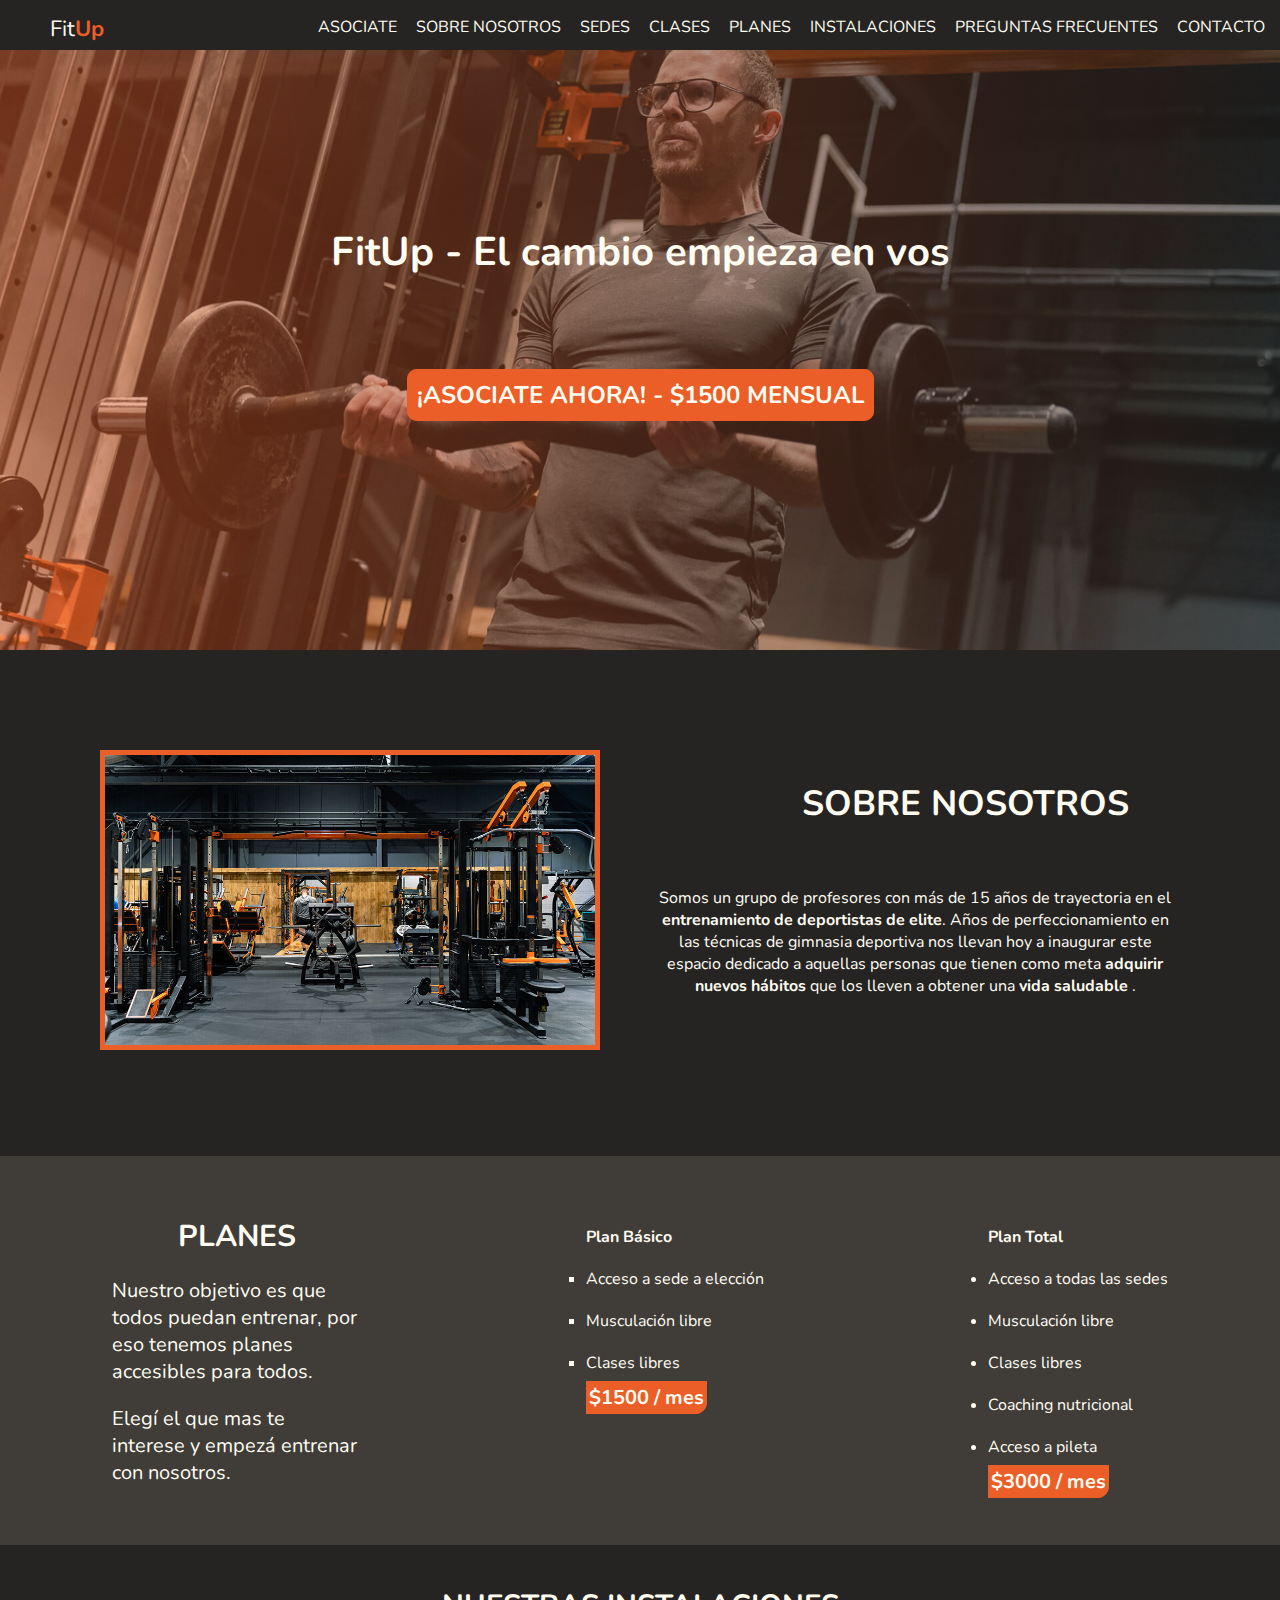
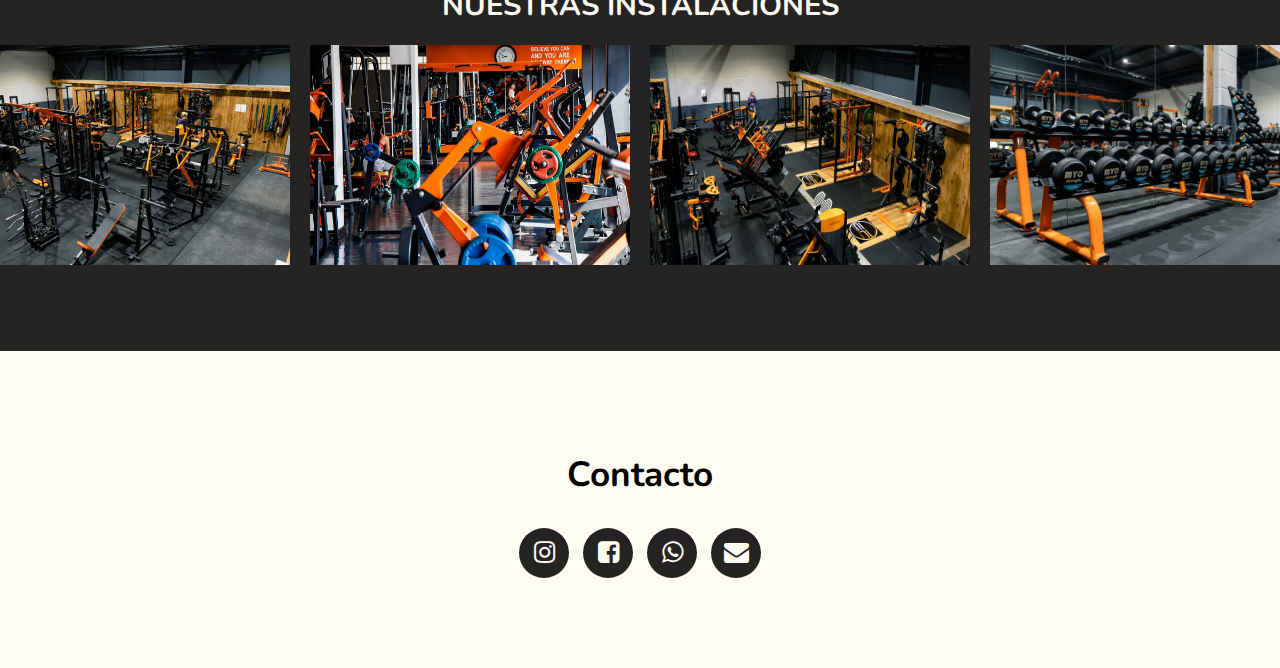
==== index.html @ 331043fe "Primer commit" ====
<!DOCTYPE html>
<html lang="en">
<head>
    <meta charset="UTF-8">
    <meta http-equiv="X-UA-Compatible" content="IE=edge">
    <meta name="viewport" content="width=device-width, initial-scale=1.0">

    <link rel="preconnect" href="https://fonts.googleapis.com">
    <link rel="preconnect" href="https://fonts.gstatic.com" crossorigin>
    <link href="https://fonts.googleapis.com/css2?family=Nunito:wght@200;300;400;600;800&display=swap" rel="stylesheet">

    <link rel="stylesheet" href="https://stackpath.bootstrapcdn.com/font-awesome/4.7.0/css/font-awesome.min.css">
    <link rel="stylesheet" href="main.css">

    <title>FitUp</title>
</head>

<body>
    
    <header id="header">
        
        <nav class="header-nav">
            <a href="#" class="header-nav-logo"> Fit<span>Up</span> </a> 
            <ul>        
                <li>
                    <a href="pages/join.html">ASOCIATE</a>
                </li>
                <li>
                    <a href="#about-us">SOBRE NOSOTROS</a>
                </li>
                <li>
                    <a href="pages/our-gyms.html">SEDES</a>
                </li>
                <li>
                    <a href="pages/classes.html">CLASES</a>
                </li>
                <li>
                    <a href="#memberships">PLANES</a>
                </li>
                <li>
                    <a href="#features">INSTALACIONES</a>
                </li>
                <li>
                    <a href="pages/faq.html">PREGUNTAS FRECUENTES</a>
                </li>
                <li>
                    <a href="#contact">CONTACTO</a>
                </li>
            </ul>
        </nav>

        <div class="home-header">

            <div class="home-header-title">
                <h1>FitUp - El cambio empieza en vos</h1>
            </div>

            <div class="home-header-subtitle">
                <h2>
                <a href="pages/join.html">¡ASOCIATE AHORA! - $1500 MENSUAL</a>        
                </h2>
            </div>

        </div>

    </header>

    <main>

        <section id="about-us">

            <div class="about-us-text">   

                <div class="about-us-title">
                    <h3>SOBRE NOSOTROS</h3>
                </div>
                
                <div class="about-us-subtitle">
                    <p>Somos un grupo de profesores con más de 15 años de trayectoria en el <span>entrenamiento de deportistas de elite</span>. Años de perfeccionamiento en las técnicas de gimnasia deportiva nos llevan hoy a inaugurar este espacio dedicado a aquellas personas que tienen como meta <span>adquirir nuevos hábitos</span> que los lleven a obtener una <span>vida saludable</span> .</p>
                </div>

            </div>

            <div>    
                <img src="img/gym-1.jpg" alt="aboutus">
            </div>

        </section>

        <section id="memberships">

                <div class="memberships-title">
                    <h3>PLANES</h3>
                    <p>Nuestro objetivo es que todos puedan entrenar, por eso tenemos planes accesibles para todos.</p>
                    <p>Elegí el que mas te interese y empezá entrenar con nosotros.</p>
                </div>
                
                <div class="memberships-basic">
                    <h4>Plan Básico</h4>
                    <ul>
                        <li>Acceso a sede a elección</li>
                        <li>Musculación libre</li>
                        <li>Clases libres</li>
                    </ul>
                    <a href="pages/join.html">$1500 / mes</a>
                </div>
                
                <div class="memberships-full">
                    <h4>Plan Total</h4>
                    <ul>
                        <li>Acceso a todas las sedes</li>
                        <li>Musculación libre</li>
                        <li>Clases libres</li>
                        <li>Coaching nutricional</li>
                        <li>Acceso a pileta</li>
                    </ul>
                    <a href="pages/join.html">$3000 / mes</a>
                </div>
            
        </section>
        
        <section id="features">

            <div class="features-title">
                <h3>NUESTRAS INSTALACIONES</h3>
            </div>

            <div class="features-images">
                
                <div>
                    <a href="#image-gym-2">
                        <img src="img/gym-2.jpg" alt="features">
                    </a>
                </div>

                <div>
                    <a href="#image-gym-3">
                        <img src="img/gym-3.jpg" alt="features">
                    </a>
                </div>

                <div>
                    <a href="#image-gym-4">
                        <img src="img/gym-4.jpg" alt="features">
                    </a>
                </div>

                <div>
                    <a href="#image-gym-5">
                        <img src="img/gym-5.jpg" alt="features">
                    </a>
                </div>

            </div>

        </section>

    </main>

    <footer id="contact">

        <div>

            <div class="contact-title">
                <h3>Contacto</h3>
            </div>

            <div class="contact-socials">
                <ul>
                    <li><a href="https://instagram.com" class="instagram" target="_blank"><i class="fa fa-instagram"></i></a></li>
                    <li><a href="https://facebook.com" class="facebook" target="_blank"><i class="fa fa-facebook-square"></i></a></li>
                    <li><a href="https://web.whatsapp.com/" class="whatsapp" target="_blank"><i class="fa fa-whatsapp"></i></a></li>
                    <li><a href="https://gmail.com" class="mail" target="_blank"><i class="fa fa-envelope"></i></a></li>
                </ul>
            </div>

        </div>

    </footer>


</body>
</html>
---- main.css ----
* {
    margin: 0px;
    padding: 0px;
    box-sizing: border-box;
    font-family: 'Nunito', sans-serif;
    text-decoration: none;
}

body {
    min-height: 100vh;
}

#header {
    color: #fffcf2;
}

.header-nav {
    display: flex;
    background-color: #252422;
    justify-content: space-between;
    height: 50px;
}

.header-nav-logo {
    color: #fffcf2;
    margin-left: 50px;
    margin-top: 2px;
    font-size: 22px;
}

.header-nav span {
    color: #eb5e28;
    font-weight: bolder;
}

.header-nav a {
    padding-top: 12px;
    color: #fffcf2;
}

.header-nav ul {
    list-style-type: none;  
} 

.header-nav ul li {
    display: inline-block;
    margin-top: 6px;
    margin-right: 15px;
    margin-bottom: 8px;
}

.home-header {
    background-image: linear-gradient(to right,#eb5f2875,#25242291), url(img/man-lifting.jpg);
    background-size: cover;
    background-repeat: no-repeat;
    background-position: center;
    height: 600px;
    text-align: center;
}

.home-header-title {
    padding: 175px 0px 100px 0px;
    font-size: 20px;
}

.home-header-subtitle a {
    color: #fffcf2;
    border: solid 2px #eb5e28;
    background-color: #eb5e28;
    border-radius: 10px;
    padding: 8px;
}

#about-us {
    display: flex;
    flex-direction: row-reverse;
    background-color: #252422;
    padding: 100px 0px;
    color: #fffcf2;
}

.about-us-text {
    display: flex;
    flex-direction: column;
}

.about-us-title {
    text-align: center;
    margin: 30px 0px 60px 0px;
    font-size: 30px;
}

.about-us-subtitle {
    text-align: center;
    margin: 0px 100px 0px 0px;
}

.about-us-subtitle span {
    font-weight: bolder;
}

#about-us img {
    width: 500px;
    height: 300px;
    margin: 0px 50px 0px 100px;
    border: solid #eb5f28 5px;
}

#memberships {
    display: flex;
    background-color: #403d39;
    padding: 60px 0px 50px 0px;
    justify-content: space-around;
    color: #fffcf2;
}

#memberships h4, li {
    padding: 10px 0px;
}

.memberships-title {
    width: 250px;
}

.memberships-title h3{
    font-size: 30px;
    text-align: center;
}

.memberships-title p{
    font-size: 20px;
    justify-content: center;
    padding-top: 20px;
}


.memberships-basic ul {
    list-style-type: square;
}

.memberships-basic a {
    border: solid #eb5e28;
    border-bottom-right-radius: 12px;
    margin-top: 35px;
    font-size: 20px;
    background: #eb5e28;
    font-weight: bolder;
    color: #fffcf2;
}

.memberships-full ul {
    list-style-type: disc;
}

.memberships-full a {
    border: solid #eb5e28;
    border-bottom-right-radius: 12px;
    font-size: 20px;
    background: #eb5e28;
    font-weight: bolder;
    color: #fffcf2;
}

#features {
    background-color: #252422;
    color: #fffcf2;
    padding: 40px 0px 80px 0px;
}

.features-title {
    display: flex;
    justify-content: center;
    font-size: 25px;
    margin-bottom: 20px;
}

.features-images {
    display: flex;
    justify-content: center;
}

.features-images img {
    width: 320px;
    height: 220px;
    margin: 0px 10px;
    transition: 300ms;
}

.features-images img:hover {
    transform: scale(1.07)
}

#contact {
    display: flex;
    background-color: #fffcf2;
    padding: 100px 0px;
    justify-content: center;
    position: sticky;
    top: 100%;
}

.contact-title {
    font-size: 30px;
    text-align: center;
    margin-bottom: 20px;
}

.contact-socials ul li {
    display: inline-block;
    margin: 0 5px;
    width: 50px;
    height: 50px;
    text-align: center;
}

.contact-socials ul li a {
    display: block;
    background: #252422;
    color: #fffcf2;
    line-height: 50px;
    font-size: 25px;
    border-radius: 50px;
}

.contact-socials ul li .instagram:hover {
    background: #eb5e28;
}

.contact-socials ul li .facebook:hover {
    background: #eb5e28;
}

.contact-socials ul li .whatsapp:hover {
    background: #eb5e28;
}

.contact-socials ul li .mail:hover {
    background: #eb5e28;
}

.contact-socials ul li .phone:hover {
    background: #eb5e28;
}

#join {
    background-color: #252422;
    color: #fffcf2;
    height: 650px;
}

.join-complete-form p {
    display: flex;
    justify-content: center;
    padding: 5px;
    font-weight: bolder;
}

.join-complete-form input, select {
    margin-left: 10px;
    margin-right: 10px;
    font-size: 15px;
    font-weight: bolder;
}

.join-title {
    display: flex;
    justify-content: center;
    padding: 30px;
}

.join-create-account {
    display: flex;
    justify-content: center;
}

.join-mail-password {
    display: flex;
    justify-content: center;
    padding: 10px;
}

.join-personal-data {
    display: flex;
    justify-content: center;
    padding: 10px;
    align-items: baseline;
}

.join-name-lastname {
    display: flex;
    justify-content: center;
    padding: 10px;
}

.join-identitynumber-gender {
    display: flex;
    justify-content: center;
    padding: 10px;
}

.join-membership-selection {
    display: flex;
    justify-content: center;
    padding: 10px;
}

.join-membership-options {
    display: flex;
    justify-content: center;
    padding: 10px;
}

.join-payment-method {
    display: flex;
    justify-content: center;
    padding: 10px;
}

.join-payment-method-options {
    display: flex;
    justify-content: center;
    padding: 10px;
}

.join-send-info {
    display: flex;
    justify-content: center;
    padding: 10px;
}

.join-send-info input {
    padding: 2px;
}

#our-gyms {
    background-color: #252422;
    color: #fffcf2;
    padding-bottom: 50px;
    padding-top: 20px;
}

.our-gyms-title {
    display: flex;
    justify-content: center;
    margin-bottom: 20px;
}

.our-gyms-branchs {
    display: flex;
    justify-content: space-around;
    flex-wrap: wrap;
}

.our-gyms-branchs h4 {
    color: #eb5e28;
}

.our-gyms-branchs-belgrano {
    display: flex;
    flex-direction: column;
    justify-content: center;
    text-align: center;
    width: 700px;
    height: 200px;
}

.our-gyms-branchs-boedo {
    display: flex;
    flex-direction: column;
    justify-content: center;
    text-align: center;
    width: 700px;
    height: 200px;
}

.our-gyms-branchs-caballito {
    display: flex;
    flex-direction: column;
    justify-content: center;
    text-align: center;
    width: 700px;
    height: 200px;
}

.our-gyms-branchs-palermo {
    display: flex;
    flex-direction: column;
    justify-content: center;
    text-align: center;
    width: 700px;
    height: 200px;
}

.our-gyms-branchs-recoleta {
    display: flex;
    flex-direction: column;
    justify-content: center;
    text-align: center;
    width: 700px;
    height: 200px;
}

.our-gyms-branchs-vicentelopez {
    display: flex;
    flex-direction: column;
    justify-content: center;
    text-align: center;
    width: 700px;
    height: 200px;
}

.our-gyms-adress {
    display: flex;
    justify-content: center;
    margin: 10px;
    align-items: baseline;
}

.our-gyms-adress i {
    margin-right: 5px;
}

.our-gyms-times {
    display: flex;
    justify-content: center;
    margin: 10px;
    flex-direction: column;
}

.our-gyms-times i{
    font-size: larger;
}

.our-gyms-phone {
    display: flex;
    justify-content: center;
    margin: 10px;
    align-items: baseline;
}

.our-gyms-phone i {
    margin-right: 5px;
}

#classes {
    background-color: #252422;
    color: #fffcf2;
    padding-bottom: 50px;
}

.classes-title {
    display: flex;
    justify-content: center;
    padding: 35px 0px;
}

.classes-complete-table {
    display: flex;
    justify-content: center;
}

.classes-complete-table th {
    background-color: #eb5e28;
    text-align: center;
    height: 35px;
    width: 175px;
}

.classes-complete-table tr {
    text-align: center;
}

.classes-complete-table td p {
    padding: 10px;
    border-bottom: solid #eb5e28 1px;
    border-right: solid #eb5e28 1px;
    border-left: solid #eb5e28 1px;
}

#faq {
    background-color: #252422;
    color: #fffcf2;
}

.faq-title {
    display: flex;
    justify-content: center;
    padding-top: 20px;
}

.faq-complete-questions {
    height: 500px;
}

.faq-questions {
    display: flex;
    flex-direction: column;
    margin: 40px;
    border-bottom: solid #eb5f28 0.5px;
    border-left: solid #eb5f28 0.5px;
    padding-left: 15px;
    padding-bottom: 5px;
}
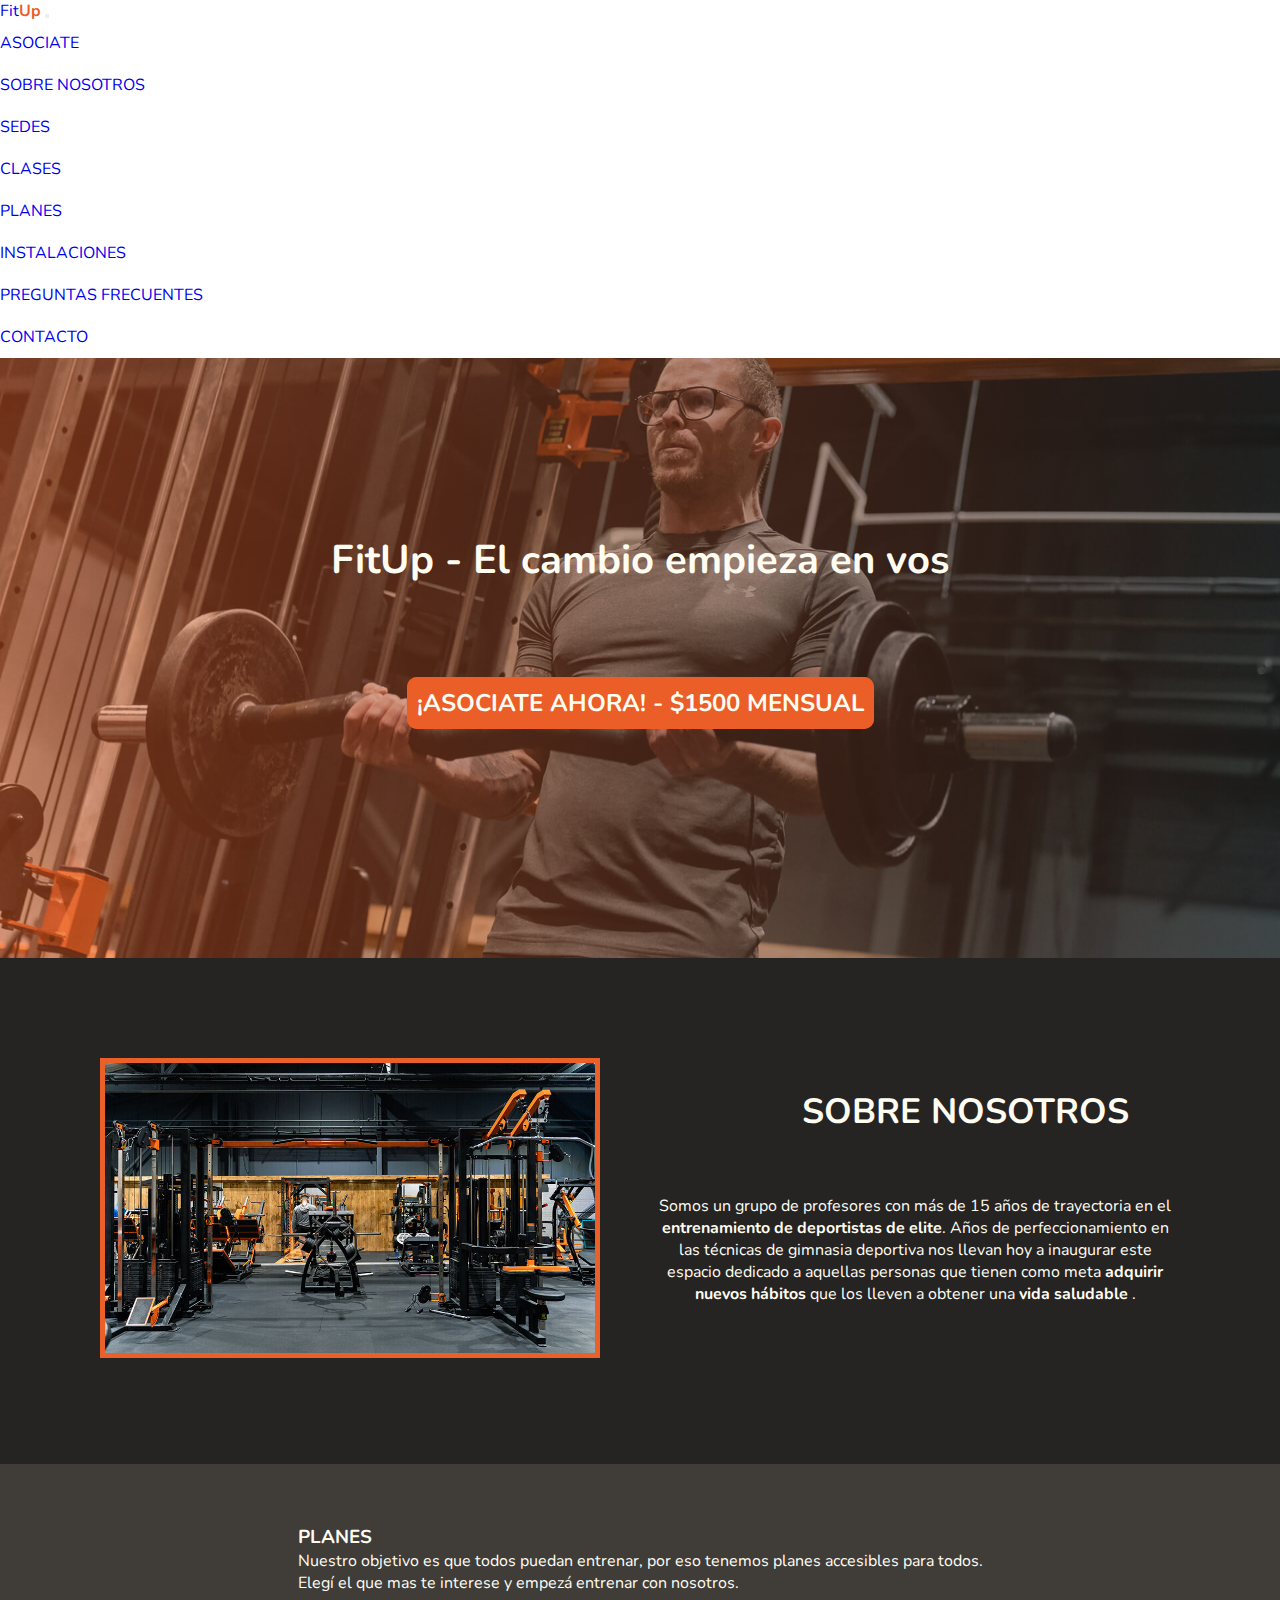
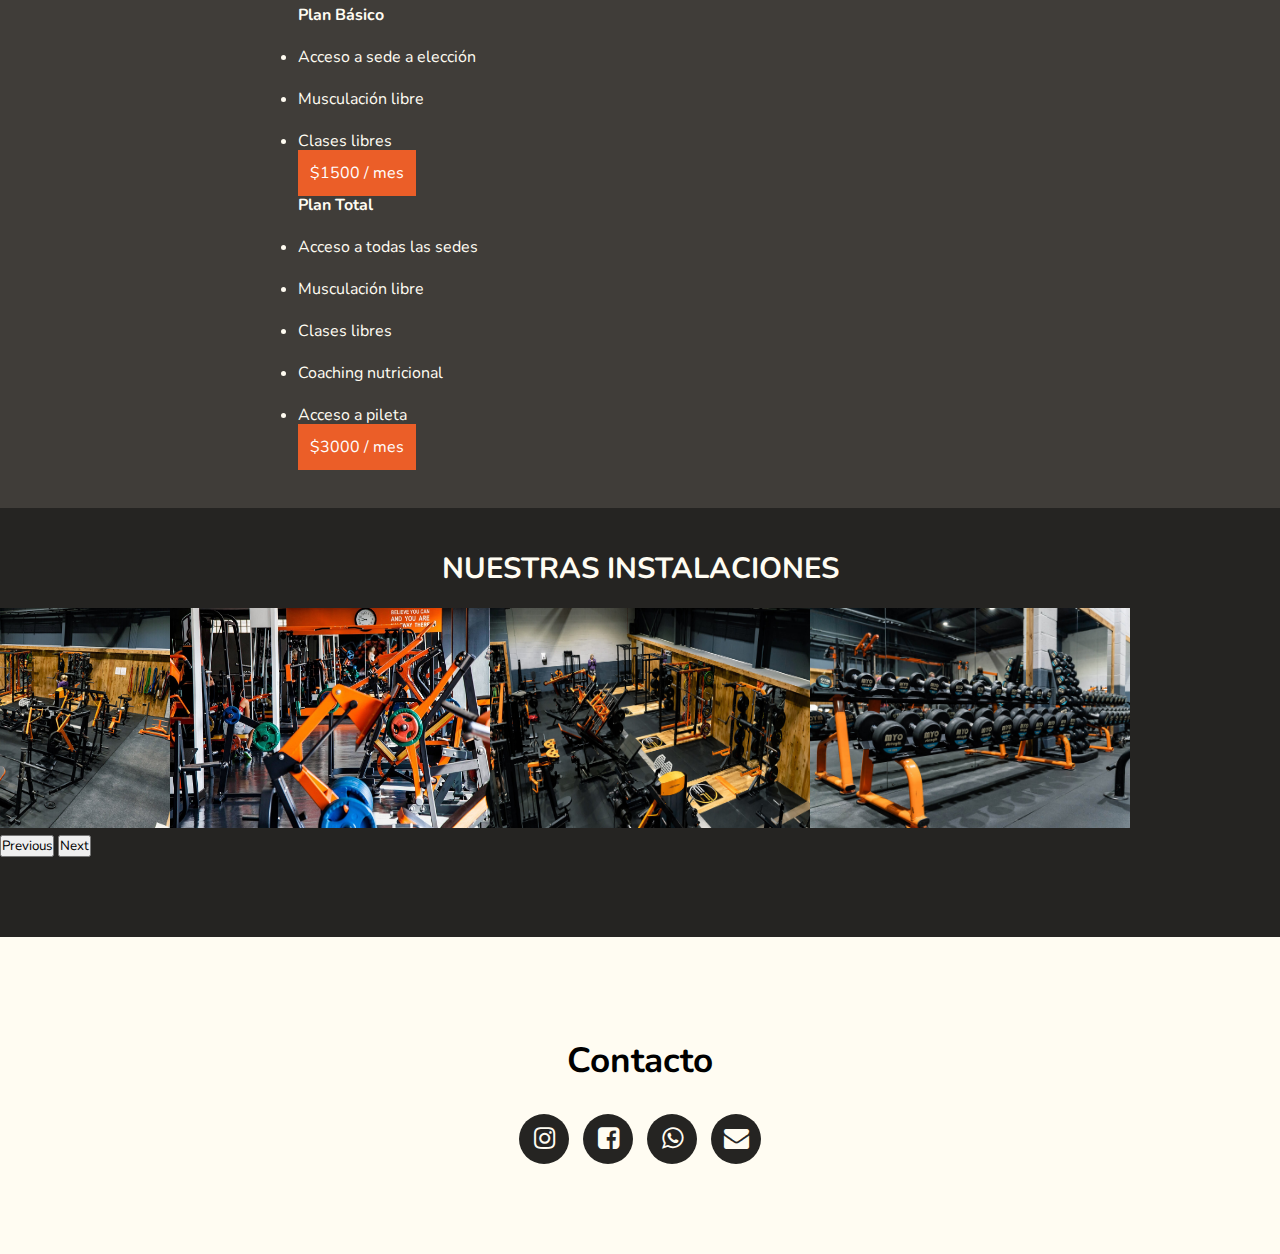
==== commit 599e0dd2: "Segundo commit" ====
--- a/index.html
+++ b/index.html
@@ -4,6 +4,8 @@
     <meta charset="UTF-8">
     <meta http-equiv="X-UA-Compatible" content="IE=edge">
     <meta name="viewport" content="width=device-width, initial-scale=1.0">
+    
+    <link href="https://cdn.jsdelivr.net/npm/bootstrap@5.1.3/dist/css/bootstrap.min.css" rel="stylesheet" integrity="sha384-1BmE4kWBq78iYhFldvKuhfTAU6auU8tT94WrHftjDbrCEXSU1oBoqyl2QvZ6jIW3" crossorigin="anonymous">
 
     <link rel="preconnect" href="https://fonts.googleapis.com">
     <link rel="preconnect" href="https://fonts.gstatic.com" crossorigin>
@@ -19,35 +21,42 @@
     
     <header id="header">
         
-        <nav class="header-nav">
-            <a href="#" class="header-nav-logo"> Fit<span>Up</span> </a> 
-            <ul>        
-                <li>
-                    <a href="pages/join.html">ASOCIATE</a>
-                </li>
-                <li>
-                    <a href="#about-us">SOBRE NOSOTROS</a>
-                </li>
-                <li>
-                    <a href="pages/our-gyms.html">SEDES</a>
-                </li>
-                <li>
-                    <a href="pages/classes.html">CLASES</a>
-                </li>
-                <li>
-                    <a href="#memberships">PLANES</a>
-                </li>
-                <li>
-                    <a href="#features">INSTALACIONES</a>
-                </li>
-                <li>
-                    <a href="pages/faq.html">PREGUNTAS FRECUENTES</a>
-                </li>
-                <li>
-                    <a href="#contact">CONTACTO</a>
-                </li>
-            </ul>
-        </nav>
+        <nav class="navbar navbar-expand-lg navbar-dark bg-black">
+            <div class="container-fluid">
+              <a class="navbar-brand" href="#">Fit<span>Up</span></a>
+              <button class="navbar-toggler" type="button" data-bs-toggle="collapse" data-bs-target="#navbarSupportedContent" aria-controls="navbarSupportedContent" aria-expanded="false" aria-label="Toggle navigation">
+                <span class="navbar-toggler-icon"></span>
+              </button>
+              <div class="collapse navbar-collapse" id="navbarSupportedContent">
+                <ul class="navbar-nav me-auto mb-2 mb-lg-0">
+                  <li class="nav-item">
+                    <a class="nav-link active" aria-current="page" href="pages/join.html">ASOCIATE</a>
+                  </li>
+                  <li class="nav-item">
+                    <a class="nav-link active" aria-current="page" href="#">SOBRE NOSOTROS</a>
+                  </li>
+                  <li class="nav-item">
+                    <a class="nav-link active" aria-current="page" href="pages/our-gyms.html">SEDES</a>
+                  </li>
+                  <li class="nav-item">
+                    <a class="nav-link active" aria-current="page" href="pages/classes.html">CLASES</a>
+                  </li>
+                  <li class="nav-item">
+                    <a class="nav-link active" aria-current="page" href="#">PLANES</a>
+                  </li>
+                  <li class="nav-item">
+                    <a class="nav-link active" aria-current="page" href="#">INSTALACIONES</a>
+                  </li>
+                  <li class="nav-item">
+                    <a class="nav-link active" aria-current="page" href="pages/faq.html">PREGUNTAS FRECUENTES</a>
+                  </li>
+                  <li class="nav-item">
+                    <a class="nav-link active" aria-current="page" href="#">CONTACTO</a>
+                  </li>
+                </ul>
+              </div>
+            </div>
+          </nav>
 
         <div class="home-header">
 
@@ -89,13 +98,14 @@
 
         <section id="memberships">
 
-                <div class="memberships-title">
+            <div class="container">
+                <div class="row">
+                  <div class="col">
                     <h3>PLANES</h3>
                     <p>Nuestro objetivo es que todos puedan entrenar, por eso tenemos planes accesibles para todos.</p>
                     <p>Elegí el que mas te interese y empezá entrenar con nosotros.</p>
-                </div>
-                
-                <div class="memberships-basic">
+                  </div>
+                  <div class="col">
                     <h4>Plan Básico</h4>
                     <ul>
                         <li>Acceso a sede a elección</li>
@@ -103,9 +113,8 @@
                         <li>Clases libres</li>
                     </ul>
                     <a href="pages/join.html">$1500 / mes</a>
-                </div>
-                
-                <div class="memberships-full">
+                  </div>
+                  <div class="col">
                     <h4>Plan Total</h4>
                     <ul>
                         <li>Acceso a todas las sedes</li>
@@ -115,7 +124,9 @@
                         <li>Acceso a pileta</li>
                     </ul>
                     <a href="pages/join.html">$3000 / mes</a>
+                  </div>
                 </div>
+              </div>
             
         </section>
         
@@ -125,33 +136,30 @@
                 <h3>NUESTRAS INSTALACIONES</h3>
             </div>
 
-            <div class="features-images">
-                
-                <div>
-                    <a href="#image-gym-2">
-                        <img src="img/gym-2.jpg" alt="features">
-                    </a>
+            <div id="carouselExampleControls" class="carousel slide" data-bs-ride="carousel">
+                <div class="carousel-inner">
+                  <div class="carousel-item active">
+                    <img src="img/gym-2.jpg" class="d-block" alt="...">
+                  </div>
+                  <div class="carousel-item">
+                    <img src="img/gym-3.jpg" class="d-block" alt="...">
+                  </div>
+                  <div class="carousel-item">
+                    <img src="img/gym-4.jpg" class="d-block" alt="...">
+                  </div>
+                  <div class="carousel-item">
+                    <img src="img/gym-5.jpg" class="d-block" alt="...">
+                  </div>
                 </div>
-
-                <div>
-                    <a href="#image-gym-3">
-                        <img src="img/gym-3.jpg" alt="features">
-                    </a>
-                </div>
-
-                <div>
-                    <a href="#image-gym-4">
-                        <img src="img/gym-4.jpg" alt="features">
-                    </a>
-                </div>
-
-                <div>
-                    <a href="#image-gym-5">
-                        <img src="img/gym-5.jpg" alt="features">
-                    </a>
-                </div>
-
-            </div>
+                <button class="carousel-control-prev" type="button" data-bs-target="#carouselExampleControls" data-bs-slide="prev">
+                  <span class="carousel-control-prev-icon" aria-hidden="true"></span>
+                  <span class="visually-hidden">Previous</span>
+                </button>
+                <button class="carousel-control-next" type="button" data-bs-target="#carouselExampleControls" data-bs-slide="next">
+                  <span class="carousel-control-next-icon" aria-hidden="true"></span>
+                  <span class="visually-hidden">Next</span>
+                </button>
+              </div>
 
         </section>
 
@@ -178,6 +186,7 @@
 
     </footer>
 
+    <script src="https://cdn.jsdelivr.net/npm/bootstrap@5.1.3/dist/js/bootstrap.bundle.min.js" integrity="sha384-ka7Sk0Gln4gmtz2MlQnikT1wXgYsOg+OMhuP+IlRH9sENBO0LRn5q+8nbTov4+1p" crossorigin="anonymous"></script>
 
 </body>
 </html>--- a/main.css
+++ b/main.css
@@ -14,39 +14,24 @@
     color: #fffcf2;
 }
 
-.header-nav {
-    display: flex;
-    background-color: #252422;
-    justify-content: space-between;
-    height: 50px;
-}
-
-.header-nav-logo {
-    color: #fffcf2;
-    margin-left: 50px;
-    margin-top: 2px;
-    font-size: 22px;
-}
-
-.header-nav span {
+.navbar-brand span {
     color: #eb5e28;
     font-weight: bolder;
 }
 
-.header-nav a {
-    padding-top: 12px;
-    color: #fffcf2;
-}
-
-.header-nav ul {
-    list-style-type: none;  
-} 
-
-.header-nav ul li {
-    display: inline-block;
-    margin-top: 6px;
-    margin-right: 15px;
-    margin-bottom: 8px;
+.carousel-inner {
+    display: flex;
+    justify-content: center;
+    padding-right: 300px;
+}
+
+.carousel-item img {
+    width: 320px;
+    height: 220px;
+}
+
+.nav-item a:hover {
+    color: #eb5e28 !important;
 }
 
 .home-header {
@@ -106,6 +91,13 @@
     border: solid #eb5f28 5px;
 }
 
+.col a {
+    border: solid 2px #eb5e28;
+    padding: 10px;
+    color: white;
+    background-color: #eb5e28;
+}
+
 #memberships {
     display: flex;
     background-color: #403d39;
@@ -243,93 +235,17 @@
 }
 
 #join {
-    background-color: #252422;
+    background-color: black;
     color: #fffcf2;
     height: 650px;
 }
 
-.join-complete-form p {
-    display: flex;
-    justify-content: center;
-    padding: 5px;
-    font-weight: bolder;
-}
-
-.join-complete-form input, select {
-    margin-left: 10px;
-    margin-right: 10px;
-    font-size: 15px;
-    font-weight: bolder;
-}
-
 .join-title {
-    display: flex;
-    justify-content: center;
-    padding: 30px;
-}
-
-.join-create-account {
-    display: flex;
-    justify-content: center;
-}
-
-.join-mail-password {
-    display: flex;
-    justify-content: center;
-    padding: 10px;
-}
-
-.join-personal-data {
-    display: flex;
-    justify-content: center;
-    padding: 10px;
-    align-items: baseline;
-}
-
-.join-name-lastname {
-    display: flex;
-    justify-content: center;
-    padding: 10px;
-}
-
-.join-identitynumber-gender {
-    display: flex;
-    justify-content: center;
-    padding: 10px;
-}
-
-.join-membership-selection {
-    display: flex;
-    justify-content: center;
-    padding: 10px;
-}
-
-.join-membership-options {
-    display: flex;
-    justify-content: center;
-    padding: 10px;
-}
-
-.join-payment-method {
-    display: flex;
-    justify-content: center;
-    padding: 10px;
-}
-
-.join-payment-method-options {
-    display: flex;
-    justify-content: center;
-    padding: 10px;
-}
-
-.join-send-info {
-    display: flex;
-    justify-content: center;
-    padding: 10px;
-}
-
-.join-send-info input {
-    padding: 2px;
+    text-align: center;
+}
+
+.container-join {
+    padding-top: 50px;
 }
 
 #our-gyms {
@@ -478,26 +394,22 @@
 }
 
 #faq {
-    background-color: #252422;
+    background-color: black;
     color: #fffcf2;
 }
 
 .faq-title {
-    display: flex;
-    justify-content: center;
-    padding-top: 20px;
-}
-
-.faq-complete-questions {
-    height: 500px;
-}
-
-.faq-questions {
-    display: flex;
-    flex-direction: column;
-    margin: 40px;
-    border-bottom: solid #eb5f28 0.5px;
-    border-left: solid #eb5f28 0.5px;
-    padding-left: 15px;
-    padding-bottom: 5px;
+    text-align: center;
+}
+
+.accordion-item {
+    background-color: black;
+}
+
+.accordion-item p {
+    color: white;
+}
+
+.accordion-button {
+    background-color: black;
 }